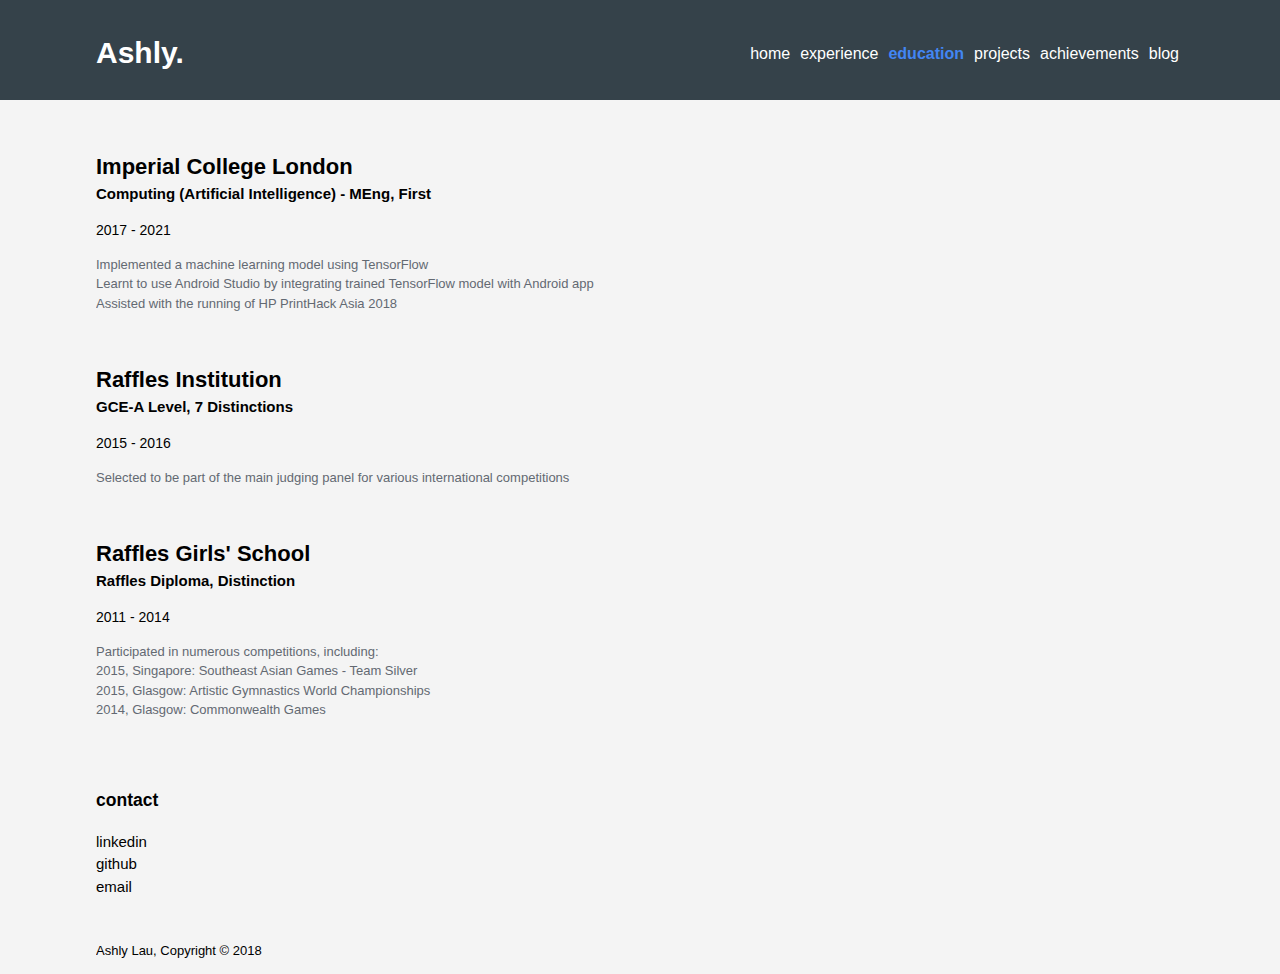
==== education.html @ d9d76243 "made basic design of website" ====
<!doctype html>
<html>
  <head>
    <meta charset="utf-8">
    <meta name="Ashly Lau">
    <title>ashly | education</title>
    <link rel="stylesheet" href="./css/style.css">
  </head>

  <body>
    <header>
      <div class="container">
        <div id="name">
          <h1>Ashly.</h1>
        </div>
        <nav>
          <ul>
            <li><a href="index.html">home</a></li>
            <li><a href="experience.html">experience</a></li>
            <li class="current"><a href="education.html">education</a></li>
            <li><a href="projects.html">projects</a></li>
            <li><a href="achievements.html">achievements</a></li>
            <li><a href="https://fancypotatoes.wordpress.com/">blog</a></li>
          </ul>
        </nav>
      </div>
    </header>

    <section id="webcontent">
      <div class="container">
        <h1>Imperial College London</h1>
        <h3>Computing (Artificial Intelligence) - MEng, First</h3>
        <p>2017 - 2021</p>
        <div class="content">
          <ul>
            <li>Implemented a machine learning model using TensorFlow</li>
            <li>Learnt to use Android Studio by integrating trained TensorFlow model with Android app</li>
            <li>Assisted with the running of HP PrintHack Asia 2018</li>
          </ul>
        </div>
      </div>

      <div class="container">
        <h1>Raffles Institution</h1>
        <h3>GCE-A Level, 7 Distinctions</h3>
        <p>2015 - 2016</p>
        <div class="content">
          <ul>
            <li>Selected to be part of the main judging panel for various international competitions</li>
          </ul>
        </div>
      </div>

      <div class="container">
        <h1>Raffles Girls' School</h1>
        <h3>Raffles Diploma, Distinction</h3>
        <p>2011 - 2014</p>
        <div class="content">
          <ul>
            <li>Participated in numerous competitions, including:</li>
            <li>2015, Singapore: Southeast Asian Games - Team Silver</li>
            <li>2015, Glasgow: Artistic Gymnastics World Championships</li>
            <li>2014, Glasgow: Commonwealth Games</li>
          </ul>
        </div>
      </div>
    </section>

    <section id="contact">
      <div class="container">
        <h3>contact</h3>
        <div class="logo">
          <ul>
            <li><a href="www.linkedin.com/in/ashly-lau">linkedin</a></li>
            <li><a href="https://github.com/ashlylau">github</a></li>
            <li>email</li>
          </ul>
        </div>

        </ul>
      </div>
    </section>


    <footer>
      <div class="container">
        <p>Ashly Lau, Copyright &copy; 2018</p>
      </div>
    </footer>
  </body>

</html>
---- css/style.css ----
body{
  font: 15px/1.5 Arial, Helvetica, sans-serif;
  padding: 0;
  margin: 0;
  background-color: #f4f4f4;
}

/*Global*/
.container{
  width: 85%;
  margin: auto;
  overflow: hidden;
}

ul{
  margin: 0;
  padding: 0;
}

/*Header*/
header{
  background: #35424a;
  color: #ffffff;
  padding-top: 30px;
  min-height: 70px;
}

header a{
  color: #ffffff;
  text-decoration: none;
  font-size: 16px;
}

header li{
  float: left;
  display: inline-block;
  padding: 0, 10px, 0, 10px;
}

header li a{
  padding: 10px 5px;
}

header #name{
  float: left;
  padding: 0, 10px, 0, 10px;
}

header #name h1{
  margin: 0;
}

header nav{
  float: right;
  margin-top: 12px;
}

header .current a{
  color: #4286f4;
  font-weight: bold;
}

header a:hover{
  color: #cccccc;
  font-weight: bold;
}


/*Contact*/
#contact{
  margin-top: 50px;
  min-height: 100px;
}

#contact a{
  text-decoration: none;
  text-transform: lowercase;
  color: #000000;
}

#contact a:hover{
  color: #cccccc;
  font-weight: bold;
}


/*webcontent*/
#webcontent h1{
  margin-top: 50px;
  margin-bottom: 0;
  padding: 0;
  font-size: 22px;
}

#webcontent h3{
  margin: 0;
  padding: 0;
  font-size: 15px;
}

#webcontent p{
  font-size: 14px;
}
#webcontent ul{
  font-size: 13px;
  color: #636972;
}



/*footer*/
footer{
  margin-top: 30px;
  font-size: 13px;
}
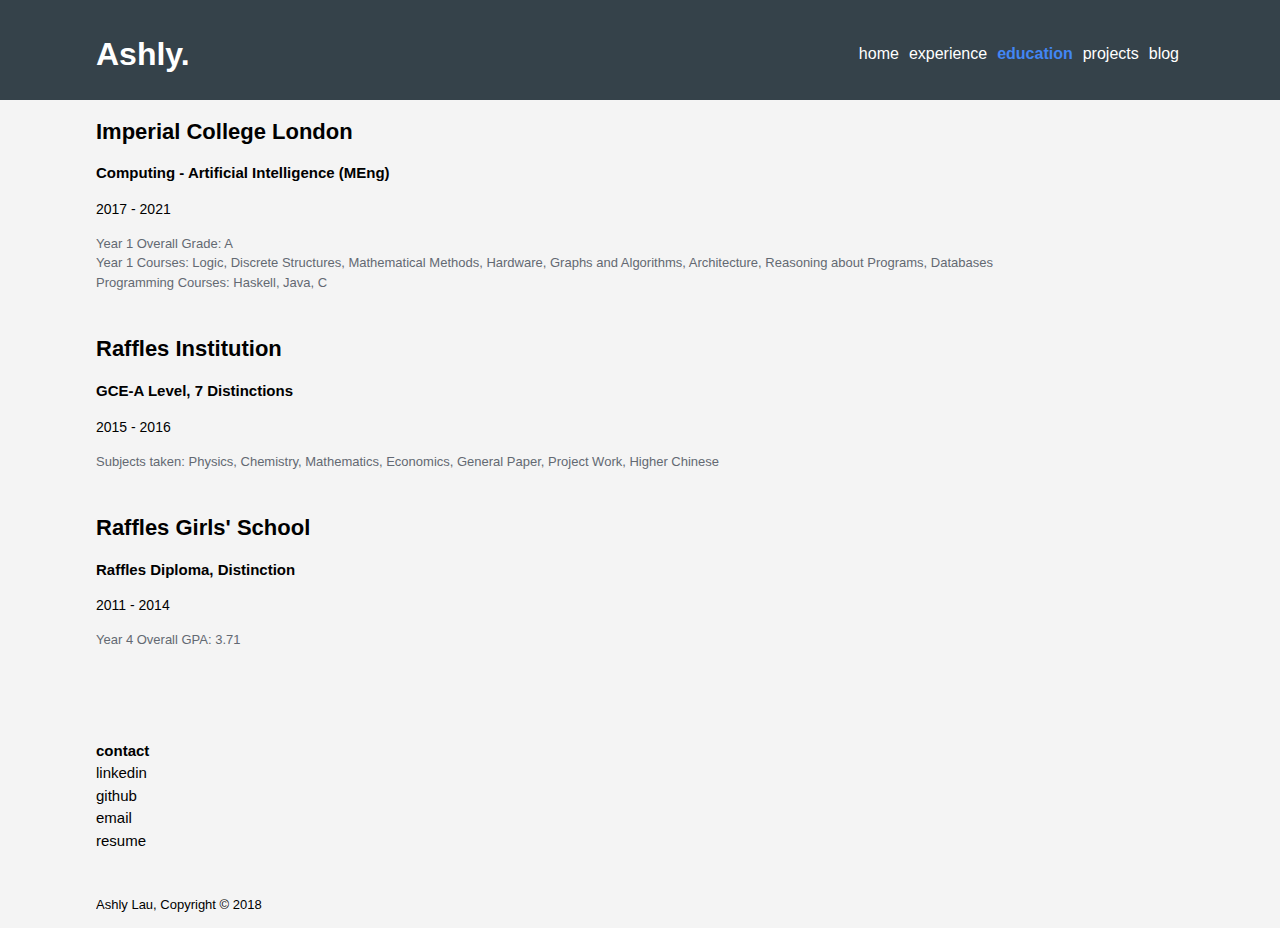
==== commit 13f64abe: "minor design changes. deleted 'accomplishments' page" ====
--- a/education.html
+++ b/education.html
@@ -19,48 +19,40 @@
             <li><a href="experience.html">experience</a></li>
             <li class="current"><a href="education.html">education</a></li>
             <li><a href="projects.html">projects</a></li>
-            <li><a href="achievements.html">achievements</a></li>
             <li><a href="https://fancypotatoes.wordpress.com/">blog</a></li>
           </ul>
         </nav>
       </div>
     </header>
 
-    <section id="webcontent">
+    <section id="pagecontent">
       <div class="container">
         <h1>Imperial College London</h1>
-        <h3>Computing (Artificial Intelligence) - MEng, First</h3>
+        <h3>Computing - Artificial Intelligence (MEng)</h3>
         <p>2017 - 2021</p>
         <div class="content">
           <ul>
-            <li>Implemented a machine learning model using TensorFlow</li>
-            <li>Learnt to use Android Studio by integrating trained TensorFlow model with Android app</li>
-            <li>Assisted with the running of HP PrintHack Asia 2018</li>
+            <li>Year 1 Overall Grade: A</li>
+            <li>Year 1 Courses: Logic, Discrete Structures, Mathematical Methods, Hardware, Graphs and Algorithms, Architecture, Reasoning about Programs, Databases</li>
+            <li>Programming Courses: Haskell, Java, C</li>
           </ul>
         </div>
-      </div>
 
-      <div class="container">
         <h1>Raffles Institution</h1>
         <h3>GCE-A Level, 7 Distinctions</h3>
         <p>2015 - 2016</p>
         <div class="content">
           <ul>
-            <li>Selected to be part of the main judging panel for various international competitions</li>
+            <li>Subjects taken: Physics, Chemistry, Mathematics, Economics, General Paper, Project Work, Higher Chinese</li>
           </ul>
         </div>
-      </div>
 
-      <div class="container">
         <h1>Raffles Girls' School</h1>
         <h3>Raffles Diploma, Distinction</h3>
         <p>2011 - 2014</p>
         <div class="content">
           <ul>
-            <li>Participated in numerous competitions, including:</li>
-            <li>2015, Singapore: Southeast Asian Games - Team Silver</li>
-            <li>2015, Glasgow: Artistic Gymnastics World Championships</li>
-            <li>2014, Glasgow: Commonwealth Games</li>
+            <li>Year 4 Overall GPA: 3.71</li>
           </ul>
         </div>
       </div>
@@ -73,7 +65,10 @@
           <ul>
             <li><a href="www.linkedin.com/in/ashly-lau">linkedin</a></li>
             <li><a href="https://github.com/ashlylau">github</a></li>
-            <li>email</li>
+            <div class="email">
+              <li>email<span class="emailreveal">ashlylau@gmail.com</span></li>
+            </div>
+            <li><a href="./AshlyResume.pdf" download>resume</a></li>
           </ul>
         </div>
 
--- a/css/style.css
+++ b/css/style.css
@@ -15,6 +15,17 @@
 ul{
   margin: 0;
   padding: 0;
+}
+
+h1{
+  padding: 0;
+  font-size: 22px;
+}
+
+h3{
+  margin: 0;
+  padding: 0;
+  font-size: 15px;
 }
 
 /*Header*/
@@ -48,6 +59,7 @@
 
 header #name h1{
   margin: 0;
+  font-size: 32px;
 }
 
 header nav{
@@ -83,27 +95,41 @@
   font-weight: bold;
 }
 
+.emailreveal{
+  visibility: hidden;
+  color: #2a3975;
+  margin-left: 10px;;
+}
 
-/*webcontent*/
-#webcontent h1{
-  margin-top: 50px;
-  margin-bottom: 0;
+.email:hover .emailreveal{
+  visibility: visible;
+  opacity: 1;
+}
+
+
+/*pagecontent*/
+#pagecontent .content{
+  margin: 0, 0, 60px, 0;
+}
+
+#pagecontent h1{
   padding: 0;
   font-size: 22px;
 }
 
-#webcontent h3{
+#pagecontent h3{
   margin: 0;
   padding: 0;
   font-size: 15px;
 }
 
-#webcontent p{
+#pagecontent p{
   font-size: 14px;
 }
-#webcontent ul{
+#pagecontent ul{
   font-size: 13px;
   color: #636972;
+  margin-bottom: 40px;
 }
 
 
